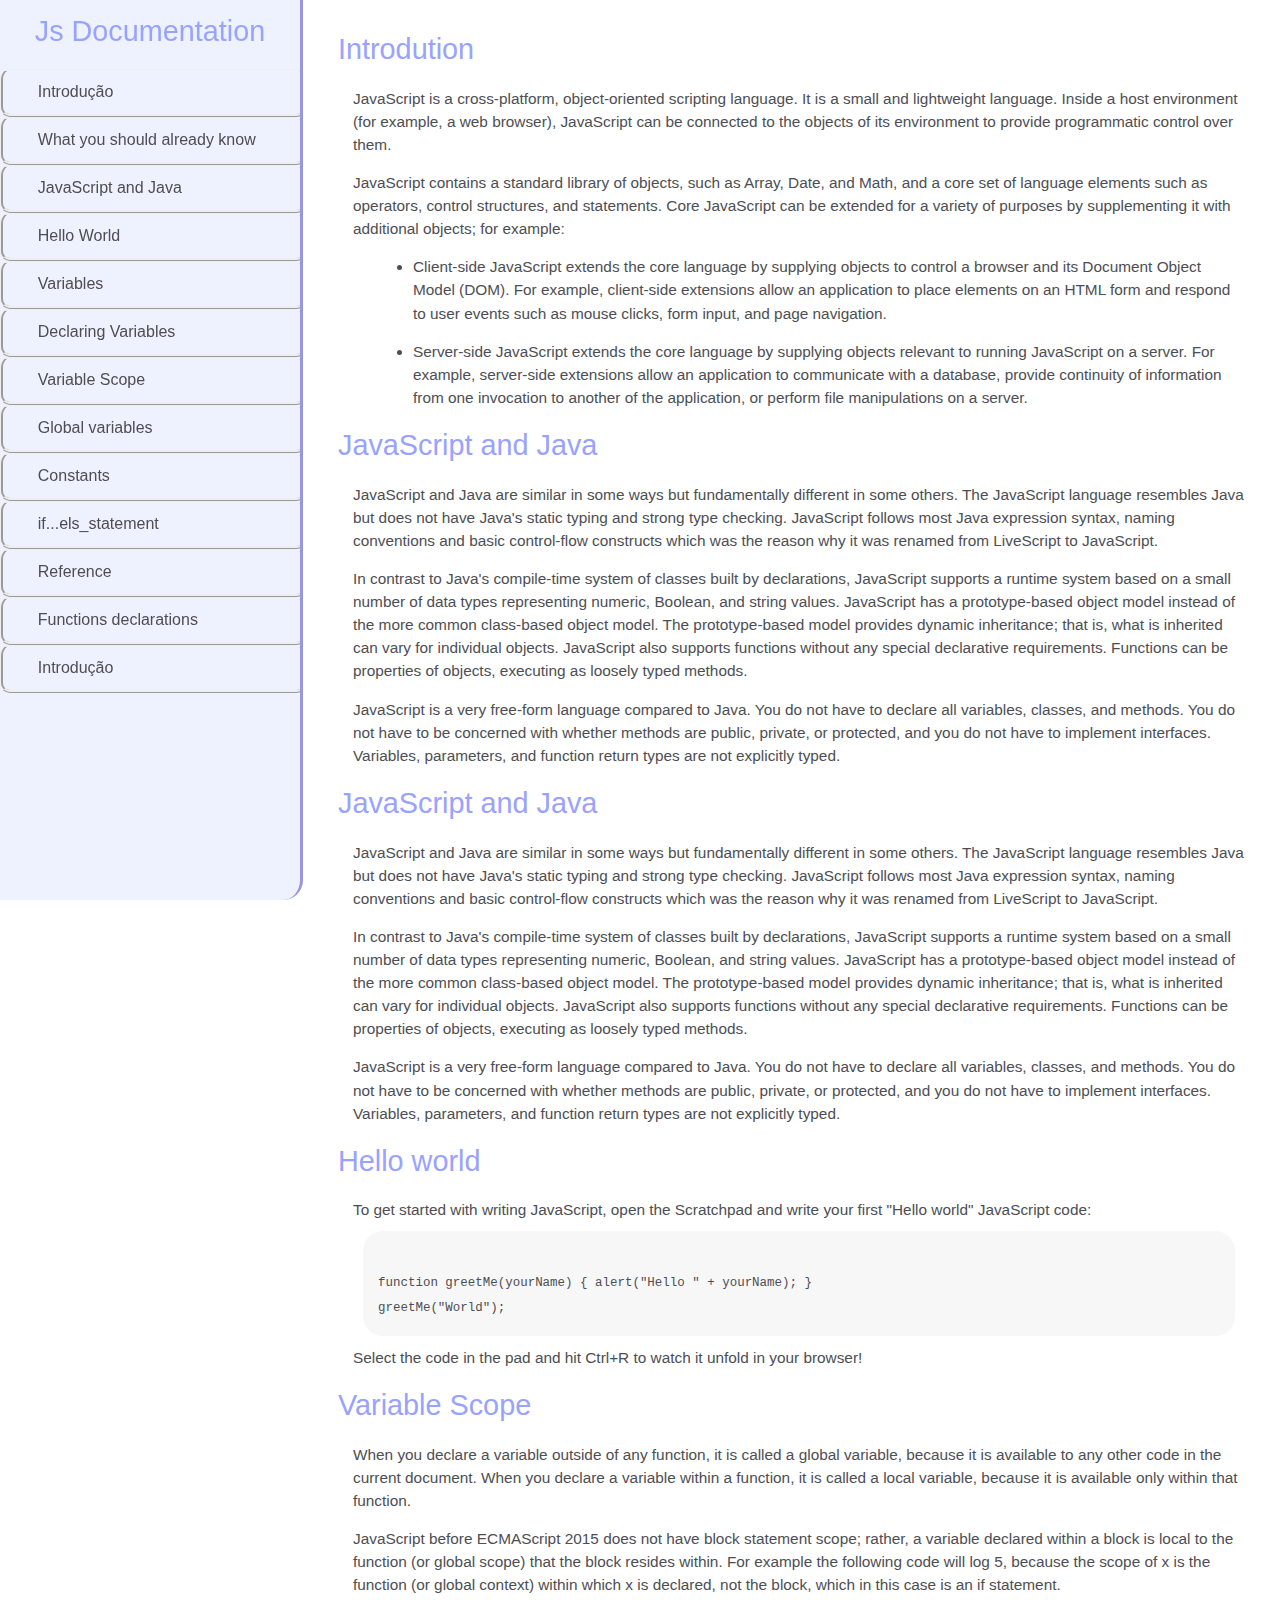
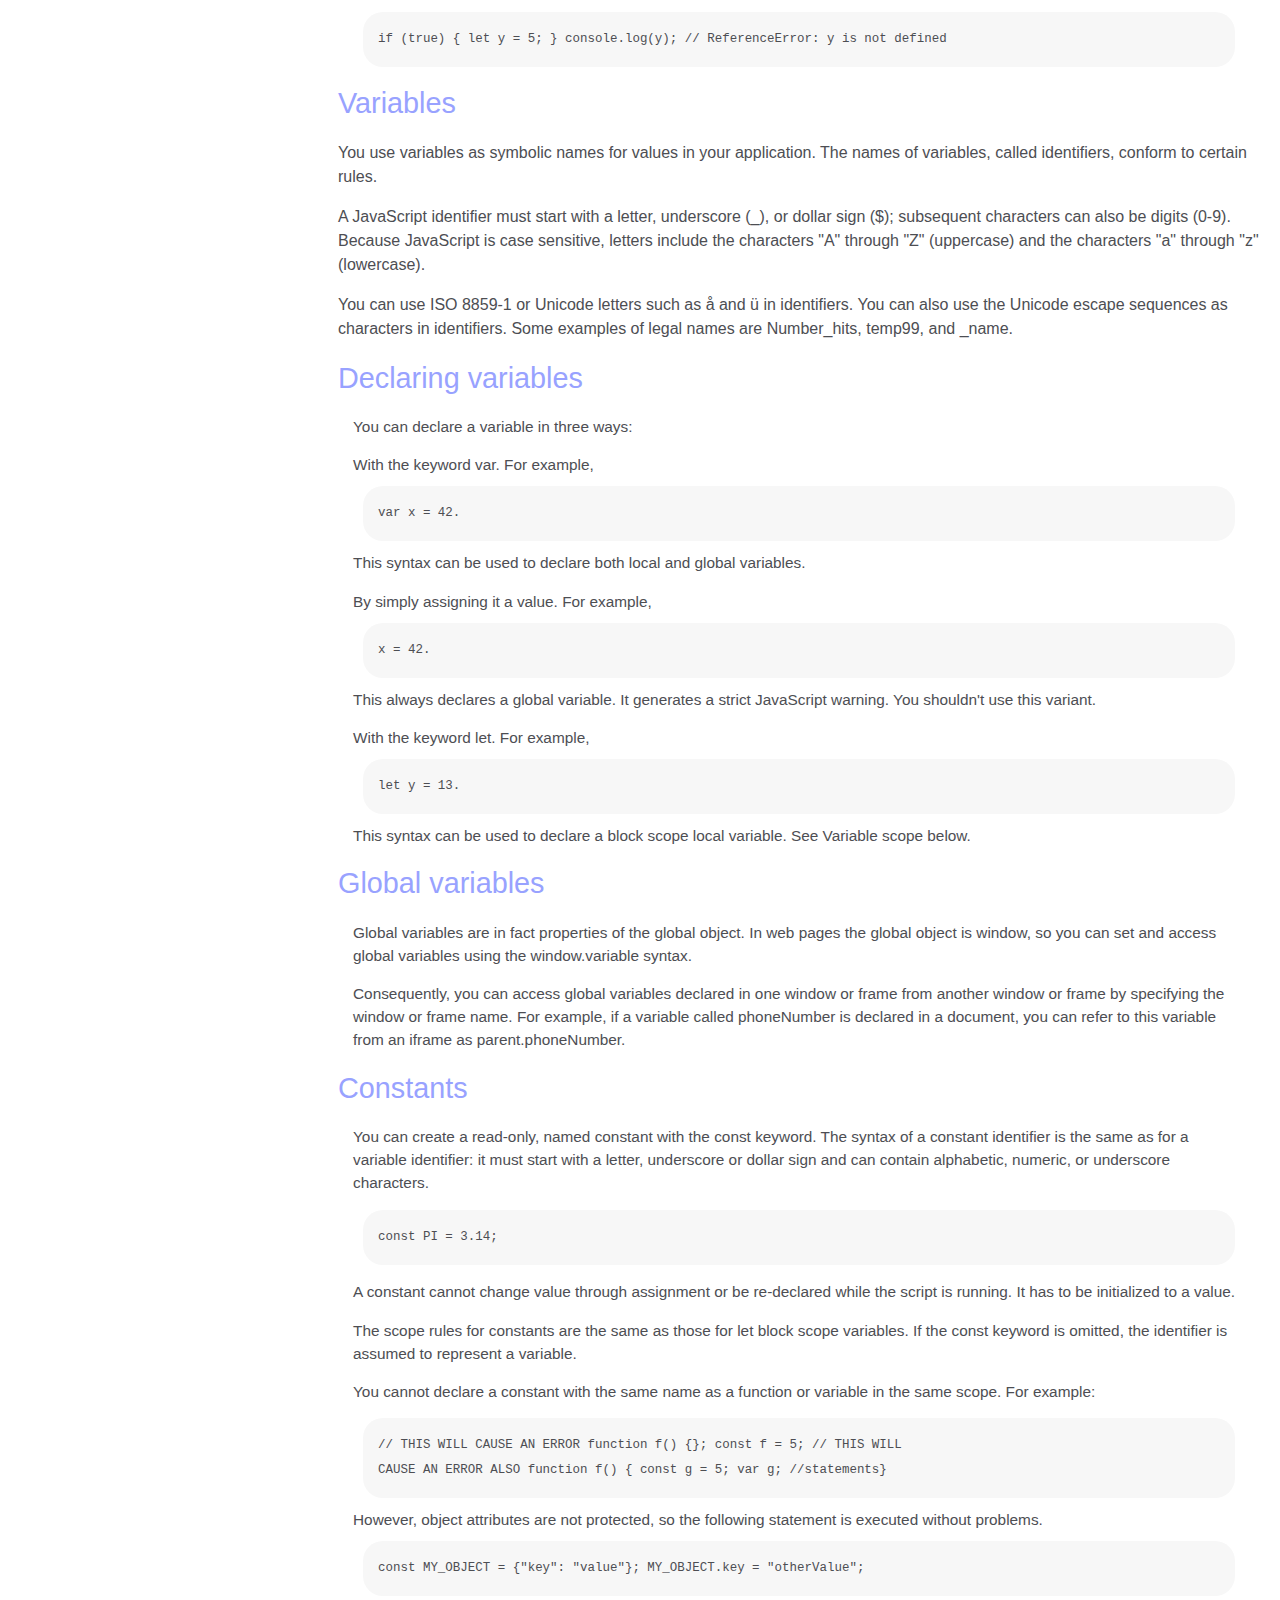
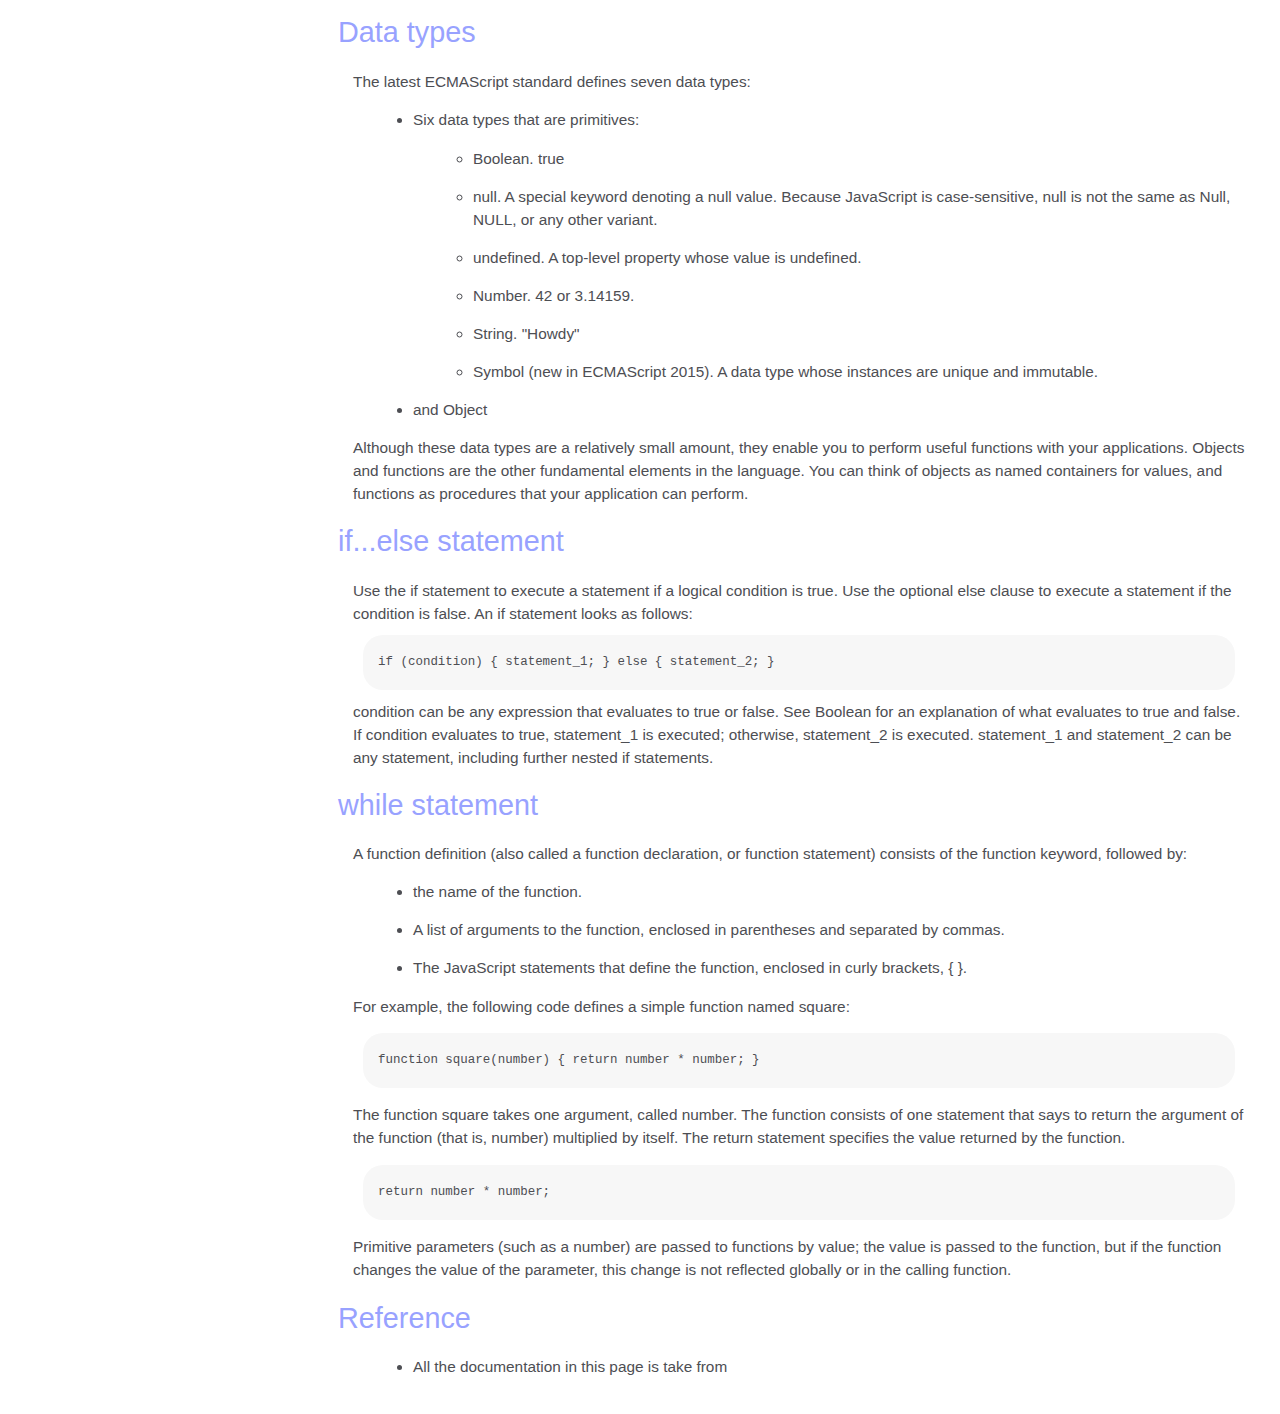
==== pagina-documentação/index.html @ bb17b407 "addDocumentation" ====
<!DOCTYPE html>
<html lang="en">
<head>
    <meta charset="UTF-8">
    <meta http-equiv="X-UA-Compatible" content="IE=edge">
    <meta name="viewport" content="width=device-width, initial-scale=1.0">
    <title>Document</title>
    <link rel="stylesheet" href="style.css">
    <link rel="stylesheet"
          href="https://use.fontawesome.com/releases/v5.8.1/css/all.css"
          integrity="sha384-50oBUHEmvpQ+1lW4y57PTFmhCaXp0ML5d60M1M7uH2+nqUivzIebhndOJK28anvf"
          crossorigin="anonymous"/>
          
</head>
<body>
    <nav id="navbar">
        <header>Js Documentation</header>
        <ul>
            <li>
                <a href="#Introdution"><i class="fab fa-node-js icon__li"></i>Introdução</a>
            </li>
            <li>
                <a href="#What_you_should_already_know"><i class="fab fa-node-js icon__li"></i>What you should already know</a>


            </li>
            <li>
                <a href="#JavaScript_and_Java"><i class="fab fa-node-js icon__li"></i>JavaScript and Java</a>


            </li>
            <li>
                <a href="#Hello_world"><i class="fab fa-node-js icon__li"></i>Hello World</a>


            </li>
            <li>
                <a href="#Variables"><i class="fab fa-node-js icon__li"></i>Variables</a>


            </li>
            <li>
                <a href="#Declaring_variables"><i class="fab fa-node-js icon__li"></i>Declaring Variables</a>


            </li>
            <li>
                <a href="#Variable_scope"><i class="fab fa-node-js icon__li"></i>Variable Scope</a>


            </li>
            <li>
                <a href="#Global_variables"><i class="fab fa-node-js icon__li"></i>Global variables</a>


            </li>
            <li>
                <a href="#Data_types"><i class="fab fa-node-js icon__li"></i>Constants</a>


            </li>
            <li>
                <a href="#if...else_statement"><i class="fab fa-node-js icon__li"></i>if...els_statement</a>


            </li>
            <li>
                <a href="#While_statement"><i class="fab fa-node-js icon__li"></i>Reference</a>


            </li>
            <li>
                <a href="#Functions_declarations"><i class="fab fa-node-js icon__li"></i>Functions declarations</a>


            </li>
            <li>
                <a href="#Reference"><i class="fab fa-node-js icon__li"></i>Introdução</a>


            </li>
        </ul>
    </nav>
    <main id="main-doc">
        <section class="main-section" id="Introdution">
            <header>Introdution</header>
            <article>
                <p>
                    JavaScript is a cross-platform, object-oriented scripting language. It
                    is a small and lightweight language. Inside a host environment (for
                    example, a web browser), JavaScript can be connected to the objects of
                    its environment to provide programmatic control over them.
                </p>

                <p>
                    JavaScript contains a standard library of objects, such as Array, Date,
                    and Math, and a core set of language elements such as operators, control
                    structures, and statements. Core JavaScript can be extended for a
                    variety of purposes by supplementing it with additional objects; for
                    example:
                </p>

                <ul>
                    <li>
                        Client-side JavaScript extends the core language by supplying objects
                        to control a browser and its Document Object Model (DOM). For example,
                        client-side extensions allow an application to place elements on an
                        HTML form and respond to user events such as mouse clicks, form input, and page navigation.    
                    </li>

                    <li>
                        Server-side JavaScript extends the core language by supplying objects
                        relevant to running JavaScript on a server. For example, server-side
                        extensions allow an application to communicate with a database,
                        provide continuity of information from one invocation to another of
                        the application, or perform file manipulations on a server.
                    </li>
                </ul>
            </article>
        </section>

        <section class="main-section" id="#What_you_should_already_know">
            <header>JavaScript and Java</header>
            <article>
                <p>
                    JavaScript and Java are similar in some ways but fundamentally different
                    in some others. The JavaScript language resembles Java but does not have
                    Java's static typing and strong type checking. JavaScript follows most
                    Java expression syntax, naming conventions and basic control-flow
                    constructs which was the reason why it was renamed from LiveScript to
                    JavaScript.
                </p>

                <p>
                    In contrast to Java's compile-time system of classes built by
                    declarations, JavaScript supports a runtime system based on a small
                    number of data types representing numeric, Boolean, and string values.
                    JavaScript has a prototype-based object model instead of the more common
                    class-based object model. The prototype-based model provides dynamic
                    inheritance; that is, what is inherited can vary for individual objects.
                    JavaScript also supports functions without any special declarative
                    requirements. Functions can be properties of objects, executing as
                    loosely typed methods.
                </p>

                <p>
                    JavaScript is a very free-form language compared to Java. You do not
                     have to declare all variables, classes, and methods. You do not have to
                    be concerned with whether methods are public, private, or protected, and
                    you do not have to implement interfaces. Variables, parameters, and
                    function return types are not explicitly typed.
                </p>
            </article>
        </section>

        <section class="main-section" id="JavaScript_and_Java">
            <header>JavaScript and Java</header>
            <article>
                <p>
                    JavaScript and Java are similar in some ways but fundamentally different
                    in some others. The JavaScript language resembles Java but does not have
                    Java's static typing and strong type checking. JavaScript follows most
                    Java expression syntax, naming conventions and basic control-flow
                    constructs which was the reason why it was renamed from LiveScript to
                    JavaScript.
                </p>

                <p>
                    In contrast to Java's compile-time system of classes built by
                    declarations, JavaScript supports a runtime system based on a small
                    number of data types representing numeric, Boolean, and string values.
                    JavaScript has a prototype-based object model instead of the more common
                    class-based object model. The prototype-based model provides dynamic
                    inheritance; that is, what is inherited can vary for individual objects.
                    JavaScript also supports functions without any special declarative
                    requirements. Functions can be properties of objects, executing as
                    loosely typed methods.
                </p>

                <p>
                    JavaScript is a very free-form language compared to Java. You do not
                     have to declare all variables, classes, and methods. You do not have to
                    be concerned with whether methods are public, private, or protected, and
                    you do not have to implement interfaces. Variables, parameters, and
                    function return types are not explicitly typed.
                </p>
            </article>
        </section>
        <section class="main-section" id="Hello_world">
            <header>Hello world</header>
            <article>
                To get started with writing JavaScript, open the Scratchpad and write your
                first "Hello world" JavaScript code:
                <code>
                    function greetMe(yourName) { alert("Hello " + yourName); }
                    greetMe("World");
                </code>
                Select the code in the pad and hit Ctrl+R to watch it unfold in your
                browser!
            </article>
        </section>
        <section class="main-section" id="#Variable_scope">
            <header>Variable Scope</header>
            <article>
                <p>
                    When you declare a variable outside of any function, it is called a
                    global variable, because it is available to any other code in the
                    current document. When you declare a variable within a function, it is
                    called a local variable, because it is available only within that
                    function.
                </p>

                <p>
                    JavaScript before ECMAScript 2015 does not have block statement scope;
                    rather, a variable declared within a block is local to the function (or
                    global scope) that the block resides within. For example the following
                    code will log 5, because the scope of x is the function (or global
                    context) within which x is declared, not the block, which in this case
                    is an if statement.
                </p>

                <code>if (true) { let y = 5; } console.log(y); // ReferenceError: y is not defined</code>
            </article>
        </section>
        <section class="main-section" id="Variables">
            <header>Variables</header>
            <p>
                You use variables as symbolic names for values in your application. The
                names of variables, called identifiers, conform to certain rules.
            </p>

            <p>
                A JavaScript identifier must start with a letter, underscore (_), or
                dollar sign ($); subsequent characters can also be digits (0-9). Because
                JavaScript is case sensitive, letters include the characters "A" through
                "Z" (uppercase) and the characters "a" through "z" (lowercase).
            </p>

            <p>
                You can use ISO 8859-1 or Unicode letters such as å and ü in identifiers.
                You can also use the Unicode escape sequences as characters in
                identifiers. Some examples of legal names are Number_hits, temp99, and
                _name.
            </p>
        </section>
        <section class="main-section" id="Declaring_variables">
            <header>Declaring variables</header>
            <article>
                You can declare a variable in three ways:
                <p>
                    With the keyword var. For example, <code>var x = 42.</code> This syntax
                    can be used to declare both local and global variables.
                </p>

                <p>
                    By simply assigning it a value. For example, <code>x = 42.</code> This
                    always declares a global variable. It generates a strict JavaScript
                    warning. You shouldn't use this variant.
                </p>

                <p>
                    With the keyword let. For example,<code> let y = 13.</code> This syntax
                    can be used to declare a block scope local variable. See Variable scope
                    below.
                </p>
            </article>
        </section>
        <section class="main-section" id="Global_variables">
            <header>Global variables</header>
            <article>
                <p>
                    Global variables are in fact properties of the global object. In web
                    pages the global object is window, so you can set and access global
                    variables using the window.variable syntax.
                </p>

                <p>
                    Consequently, you can access global variables declared in one window or
                    frame from another window or frame by specifying the window or frame
                    name. For example, if a variable called phoneNumber is declared in a
                    document, you can refer to this variable from an iframe as
                    parent.phoneNumber.
                </p>
            </article>
        </section>
        <section class="main-section" id="Constants">
            <header>Constants</header>
            <article>
                <p>
                    You can create a read-only, named constant with the const keyword. The
                    syntax of a constant identifier is the same as for a variable
                    identifier: it must start with a letter, underscore or dollar sign and
                    can contain alphabetic, numeric, or underscore characters.
                </p>

                <code>const PI = 3.14;</code>

                <p>
                    A constant cannot change value through assignment or be re-declared
                    while the script is running. It has to be initialized to a value.
                </p>

                <p>
                    The scope rules for constants are the same as those for let block scope
                    variables. If the const keyword is omitted, the identifier is assumed to
                    represent a variable.
                </p>

                <p>
                    You cannot declare a constant with the same name as a function or
                    variable in the same scope. For example:
                </p>

                <code>// THIS WILL CAUSE AN ERROR function f() {}; const f = 5; // THIS WILL
                    CAUSE AN ERROR ALSO function f() { const g = 5; var g; //statements}
                </code>

                However, object attributes are not protected, so the following statement
                is executed without problems.

                <code>const MY_OBJECT = {"key": "value"}; MY_OBJECT.key = "otherValue";</code>
            </article>
        </section>

        <section class="main-section" id="Data-types">
            <header>Data types</header>
            <article>
                <p>
                    The latest ECMAScript standard defines seven data types:
                </p>
                <ul>
                    <li>
                        <p>Six data types that are primitives:</p>
                        <ul>
                            <li>Boolean. true</li>

                            <li>
                                null. A special keyword denoting a null value. Because JavaScript
                                is case-sensitive, null is not the same as Null, NULL, or any
                                other variant.
                            </li> 

                            <li>
                                undefined. A top-level property whose value is undefined.
                            </li>
                            
                            <li>
                                Number. 42 or 3.14159.
                            </li>

                            <li>
                                String. "Howdy"
                            </li>

                            <li>
                                Symbol (new in ECMAScript 2015). A data type whose instances are
                                unique and immutable.
                            </li>
                        </ul>
                    </li>
                    <li>and Object</li>
                </ul>
                    Although these data types are a relatively small amount, they enable you
                    to perform useful functions with your applications. Objects and functions
                    are the other fundamental elements in the language. You can think of
                    objects as named containers for values, and functions as procedures that
                    your application can perform.
            </article>
        </section>
        <section class="main-section else_statement" id="if...else_statement">
            <header>if...else statement</header>
            <article>
                Use the if statement to execute a statement if a logical condition is
                true. Use the optional else clause to execute a statement if the condition
                is false. An if statement looks as follows:

                <code>if (condition) { statement_1; } else { statement_2; }</code>
                condition can be any expression that evaluates to true or false. See
                Boolean for an explanation of what evaluates to true and false. If
                condition evaluates to true, statement_1 is executed; otherwise,
                statement_2 is executed. statement_1 and statement_2 can be any statement,
                including further nested if statements.
            </article>
        </section>
        <section class="main-section" id="while_statement">
            <header>while statement</header>
            <article>
                A function definition (also called a function declaration, or function
                statement) consists of the function keyword, followed by:

                <ul>
                    <li>
                        the name of the function.
                    </li>

                    <li>
                        A list of arguments to the function, enclosed in parentheses and
                        separated by commas.
                    </li>

                    <li>
                        The JavaScript statements that define the function, enclosed in curly
                        brackets, { }.
                    </li>
                </ul>

                <p>
                    For example, the following code defines a simple function named square:
                </p>
                <code>function square(number) { return number * number; }</code>

                <p>
                    The function square takes one argument, called number. The function
                    consists of one statement that says to return the argument of the
                    function (that is, number) multiplied by itself. The return statement
                    specifies the value returned by the function.   
                </p>
                <code>return number * number;</code>
                
                <p>
                    Primitive parameters (such as a number) are passed to functions by
                    value; the value is passed to the function, but if the function changes
                    the value of the parameter, this change is not reflected globally or in
                    the calling function.
                </p>
            </article>
        </section>
        <section class="main-section" id="Reference">
            <header>Reference</header>
            <article>
                <ul>
                    <li>
                        All the documentation in this page is take from
                        <a href="https://developer.mozilla.org/en-US/docs/Web/JavaScript/Guide"
                        target="_blank"></a>
                    </li>
                </ul>
            </article>
        </section>
    </main>
</body>
</html>
---- pagina-documentação/style.css ----
@import url('https://fonts.googleapis.com/css?family=Poppins:200i,400&display=swap');

html,
body {
  min-width: 290px;
  color: #4d4e53;
  background-color: #ffffff;
  font-family: 'Open Sans', Arial, sans-serif;
  line-height: 1.5;
}

#navbar {
  border-radius: 0 0 20px;
  background-color: rgb(238, 242, 255);  
  position: fixed;
  min-width: 290px;
  top: 0px;
  left: 0px;
  width: 300px;
  height: 100%;
  border-right: solid;
  border-color: rgba(26, 10, 172, 0.4);
}

header {
  color: rgb(152, 162, 255);
  margin: 10px;
  text-align: center;
  font-size: 1.8em;
  font-weight: thin;
}

#main-doc header {
  text-align: justify;
  margin: 0px;
  transition: 1s;
}

#navbar ul {
  height: 100%;
  padding: 0;
  overflow-y: auto;
  overflow-x: hidden;
}

.icon__li{
    margin-right: 2%;
    
}
#navbar li{
  color: #4d4e53;
  border-top: 1px solid;
  list-style: none;
  position: relative;
  width: 100%;
  border-radius: 10px;
  border-style: ridge;
}

#navbar a {
  display: block;
  padding: 10px 30px;
  color: #4d4e53;
  text-decoration: none;
  cursor: pointer;
}

#main-doc {
  position: absolute;
  margin-left: 310px;
  padding: 20px;
  margin-bottom: 110px;
}

section article {
  color: #4d4e53;
  margin: 15px;
  font-size: 0.96em;
}

section li {
  margin: 15px 0px 0px 20px;
}

code {
  display: block;
  text-align: left;
  white-space: pre-line;
  position: relative;
  word-break: normal;
  word-wrap: normal;
  line-height: 2;
  background-color: #f7f7f7;
  padding: 15px;
  margin: 10px;
  border-radius: 20px;
}

@media only screen and (max-width: 815px) {
  /* For mobile phones: */
  #navbar ul {
    border: 1px solid;
    height: 207px;
  }

  #navbar {
    background-color: white;
    position: absolute;
    top: 0;
    padding: 0;
    margin: 0;
    width: 100%;
    max-height: 275px;
    border: none;
    z-index: 1;
    border-bottom: 2px solid;
  }

  #main-doc {
    position: relative;
    margin-left: 0px;
    margin-top: 270px;
  }
}

@media only screen and (max-width: 400px) {
  #main-doc {
    margin-left: -10px;
  }

  code {
    margin-left: -20px;
    width: 100%;
    padding: 15px;
    padding-left: 10px;
    padding-right: 45px;
    min-width: 233px;
  }
}
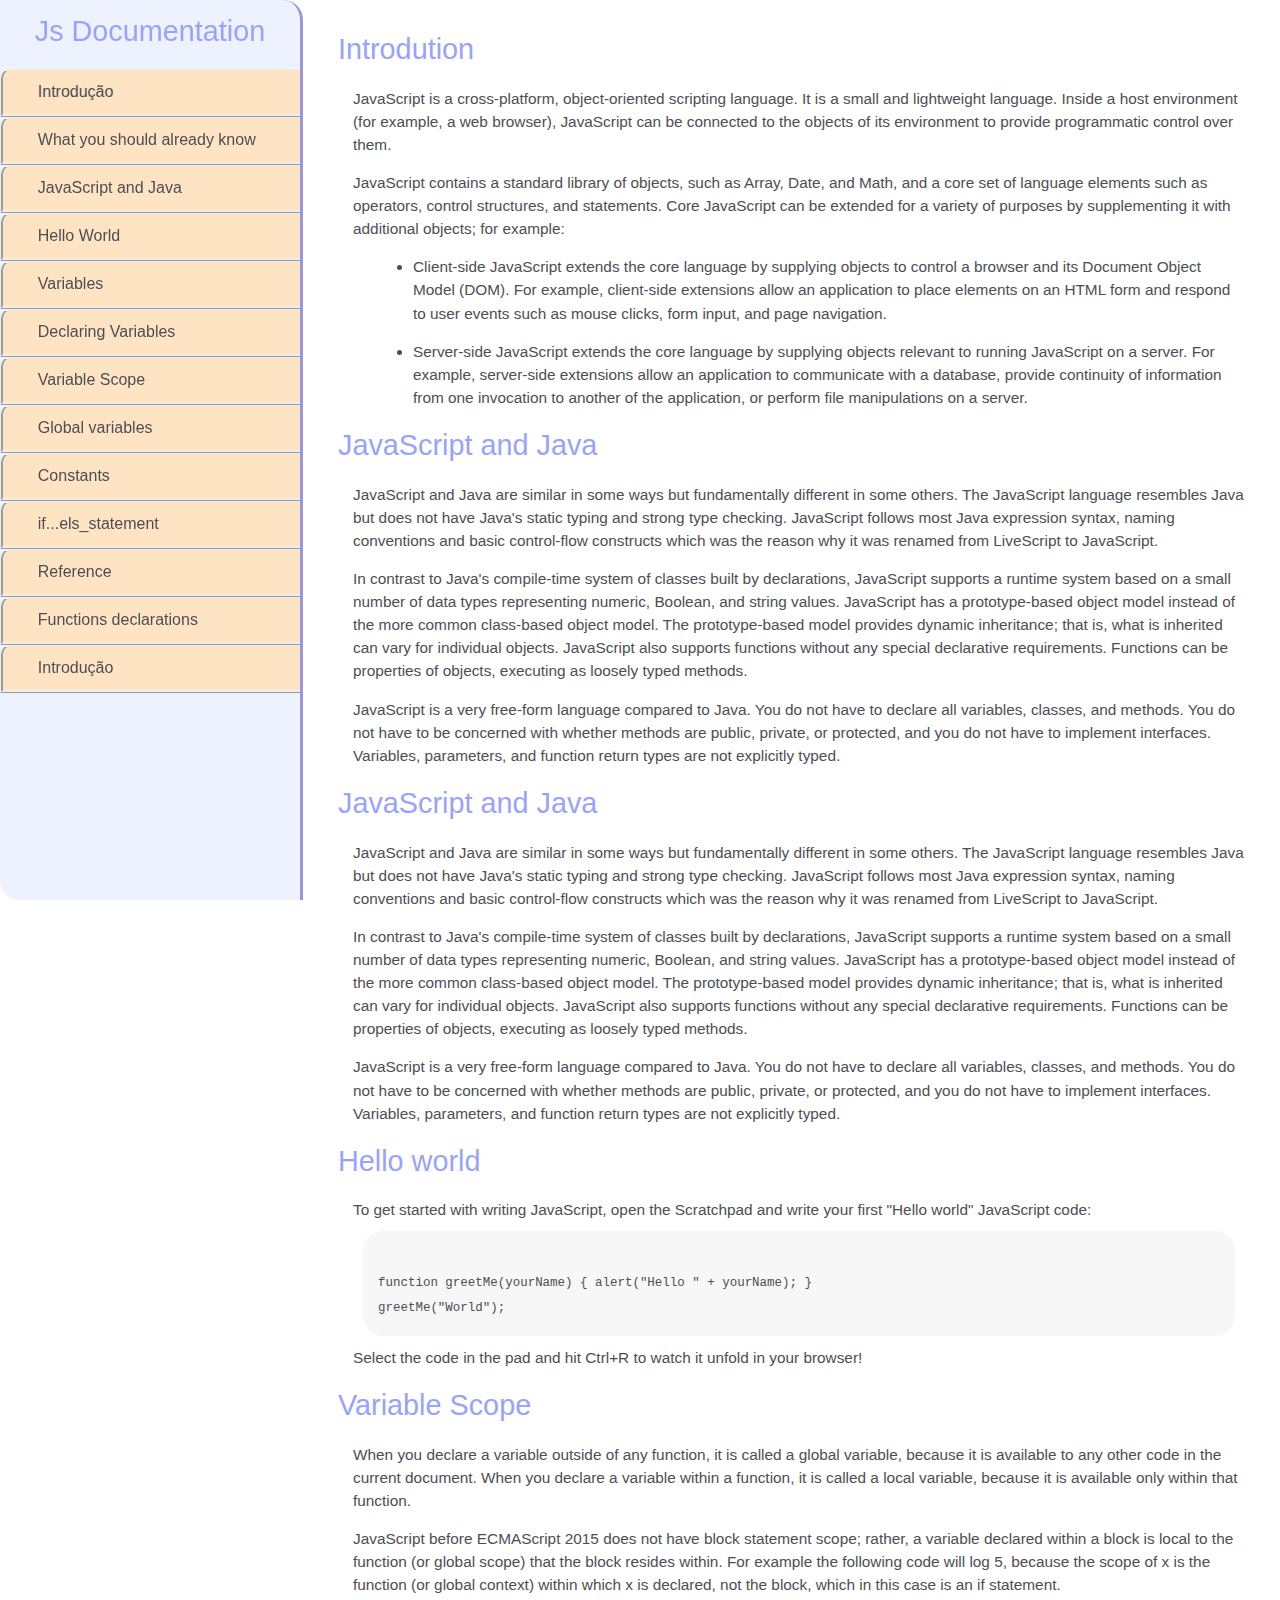
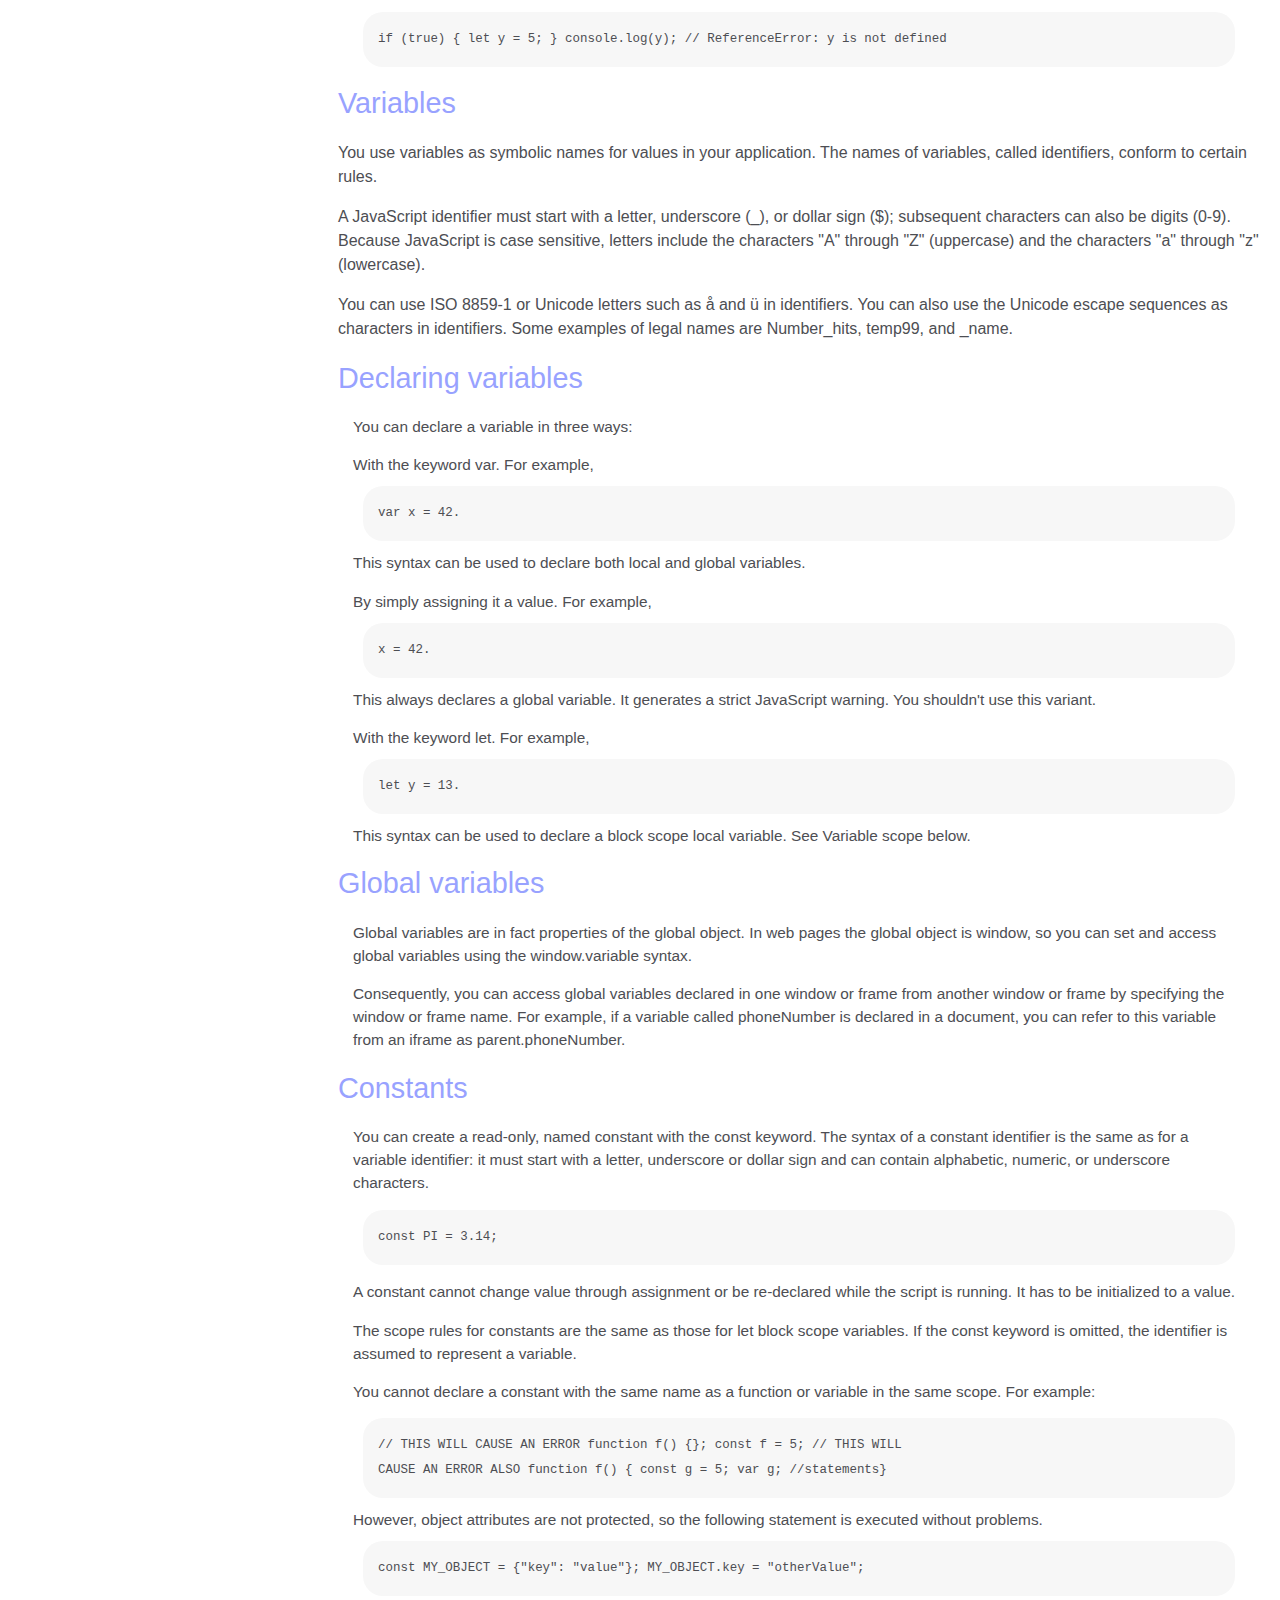
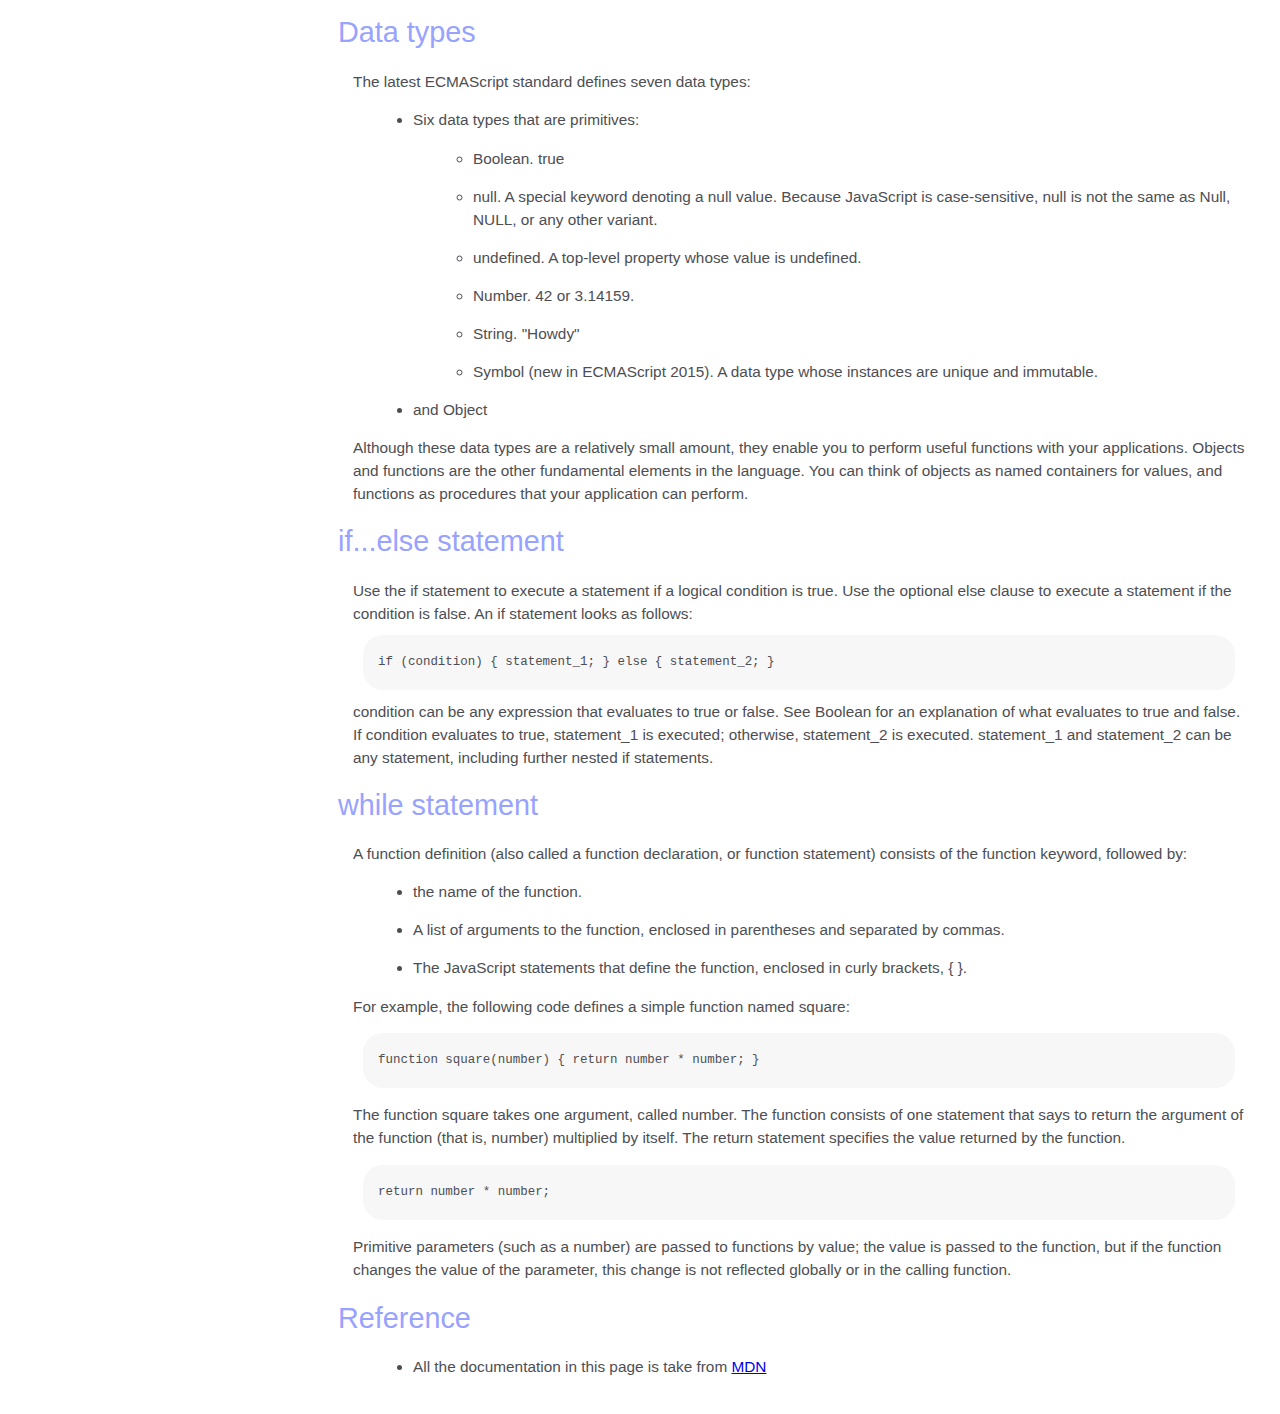
==== commit ceed7cba: "fixIndex" ====
--- a/pagina-documentação/index.html
+++ b/pagina-documentação/index.html
@@ -432,7 +432,7 @@
                     <li>
                         All the documentation in this page is take from
                         <a href="https://developer.mozilla.org/en-US/docs/Web/JavaScript/Guide"
-                        target="_blank"></a>
+                        target="_blank">MDN</a>
                     </li>
                 </ul>
             </article>
--- a/pagina-documentação/style.css
+++ b/pagina-documentação/style.css
@@ -10,7 +10,7 @@
 }
 
 #navbar {
-  border-radius: 0 0 20px;
+  border-radius:  0 20px;
   background-color: rgb(238, 242, 255);  
   position: fixed;
   min-width: 290px;
@@ -36,7 +36,7 @@
   transition: 1s;
 }
 
-#navbar ul {
+#navbar ul {    
   height: 100%;
   padding: 0;
   overflow-y: auto;
@@ -48,12 +48,13 @@
     
 }
 #navbar li{
-  color: #4d4e53;
-  border-top: 1px solid;
+    background-color: bisque;
+    color: #4d4e53;
+    border-top: 1px solid;
   list-style: none;
   position: relative;
   width: 100%;
-  border-radius: 10px;
+  border-radius:  10px 0 0;
   border-style: ridge;
 }
 
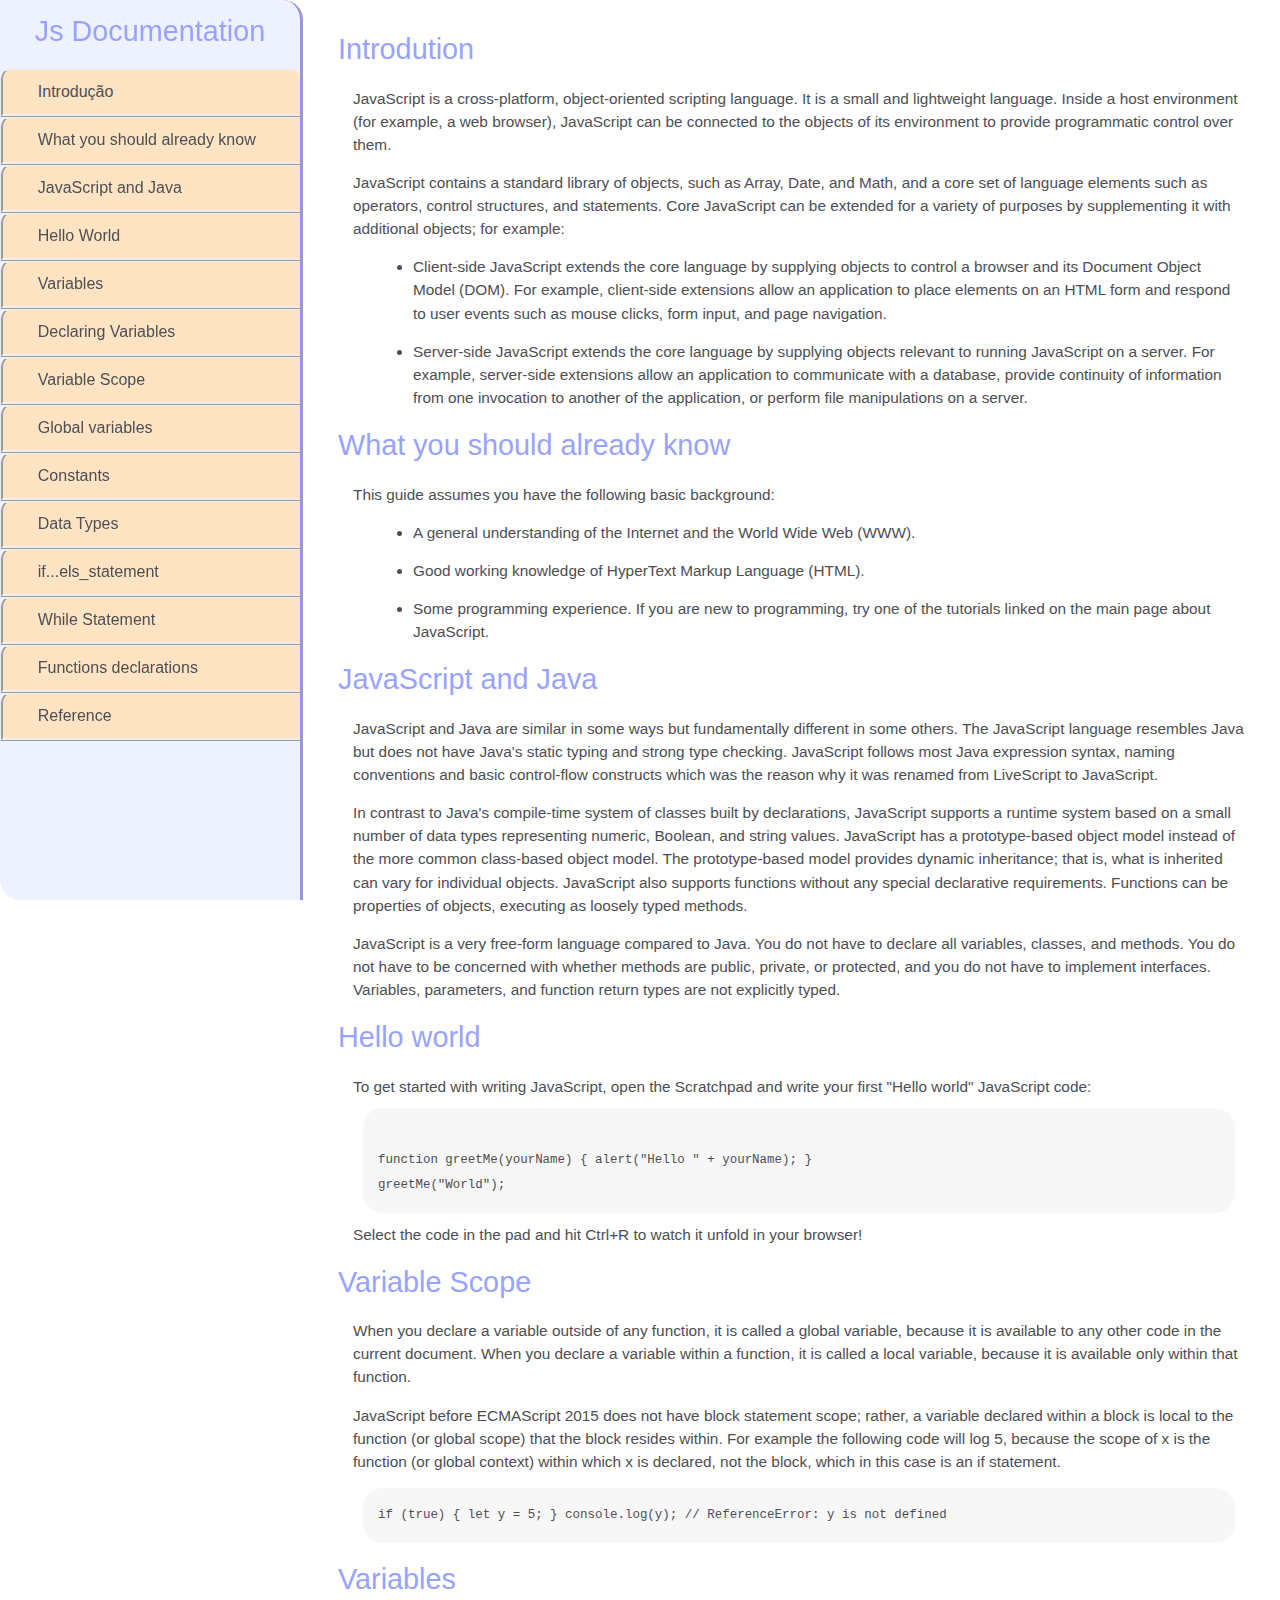
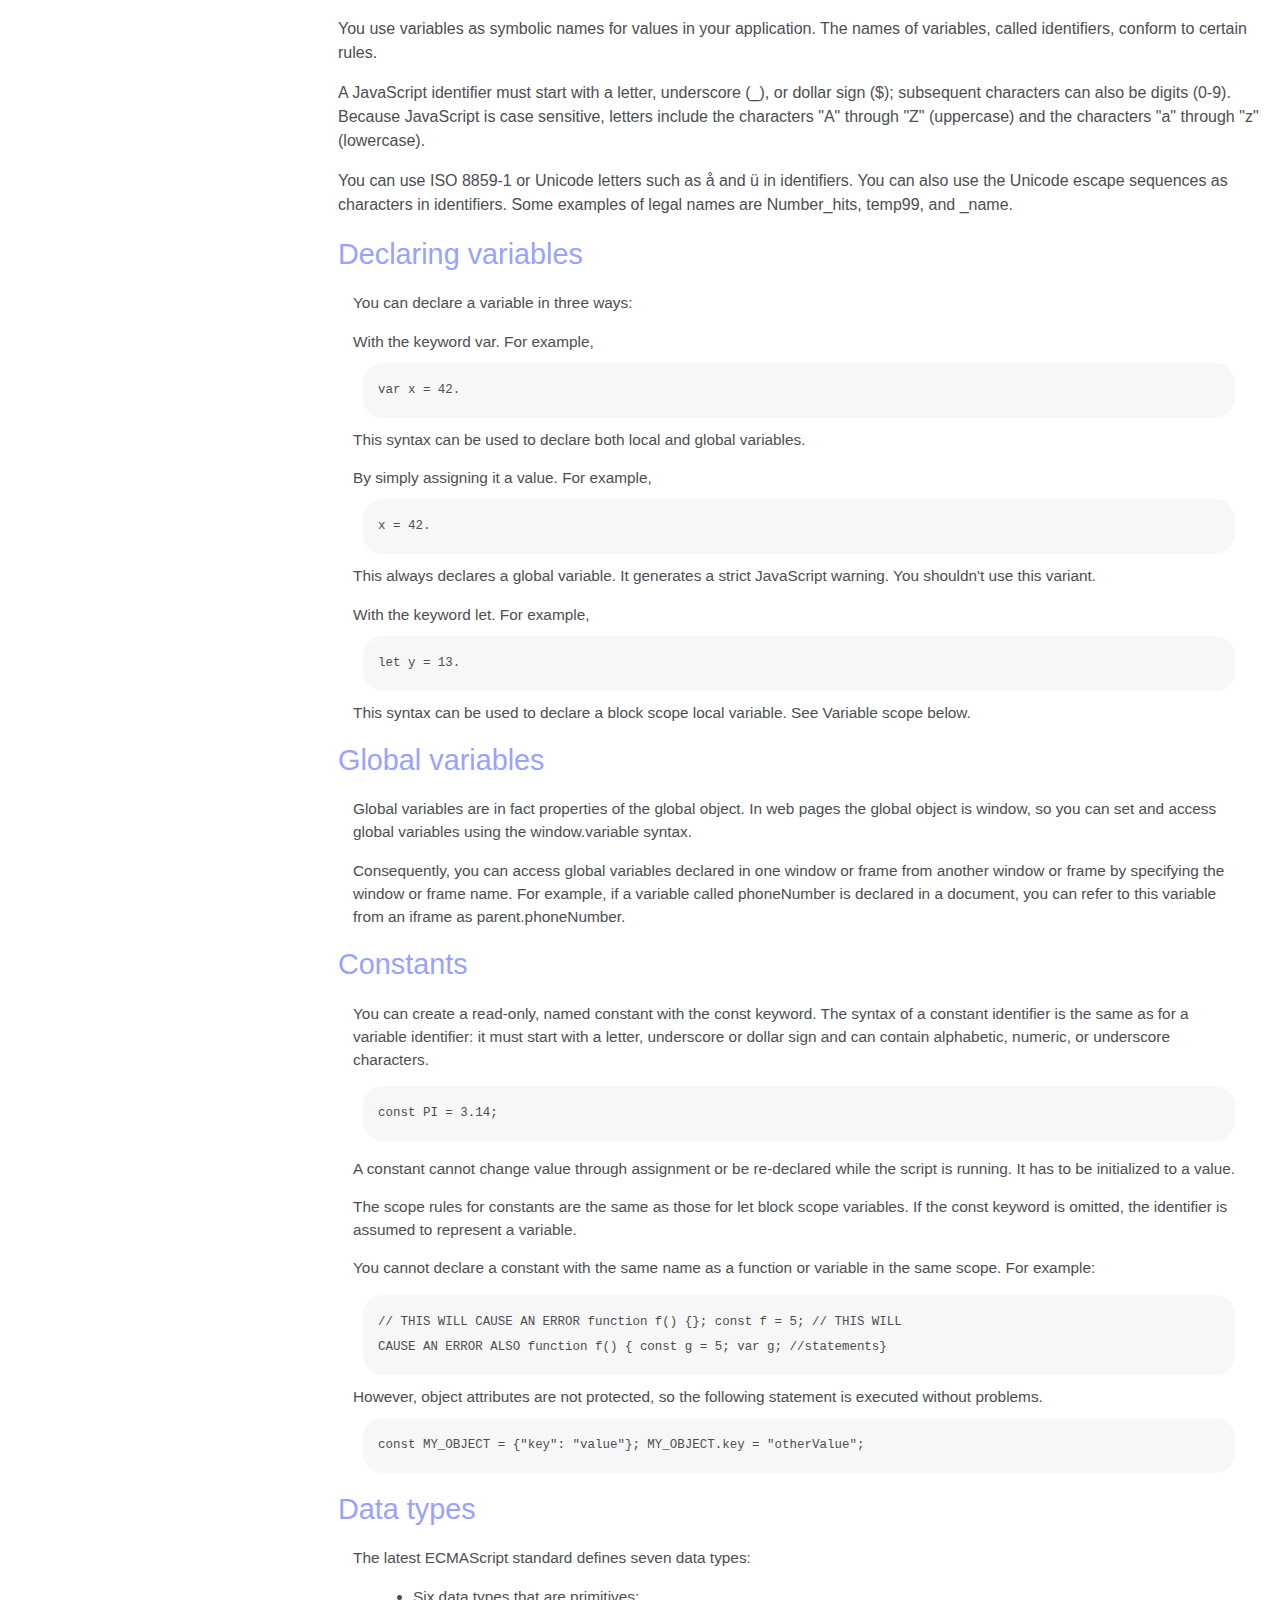
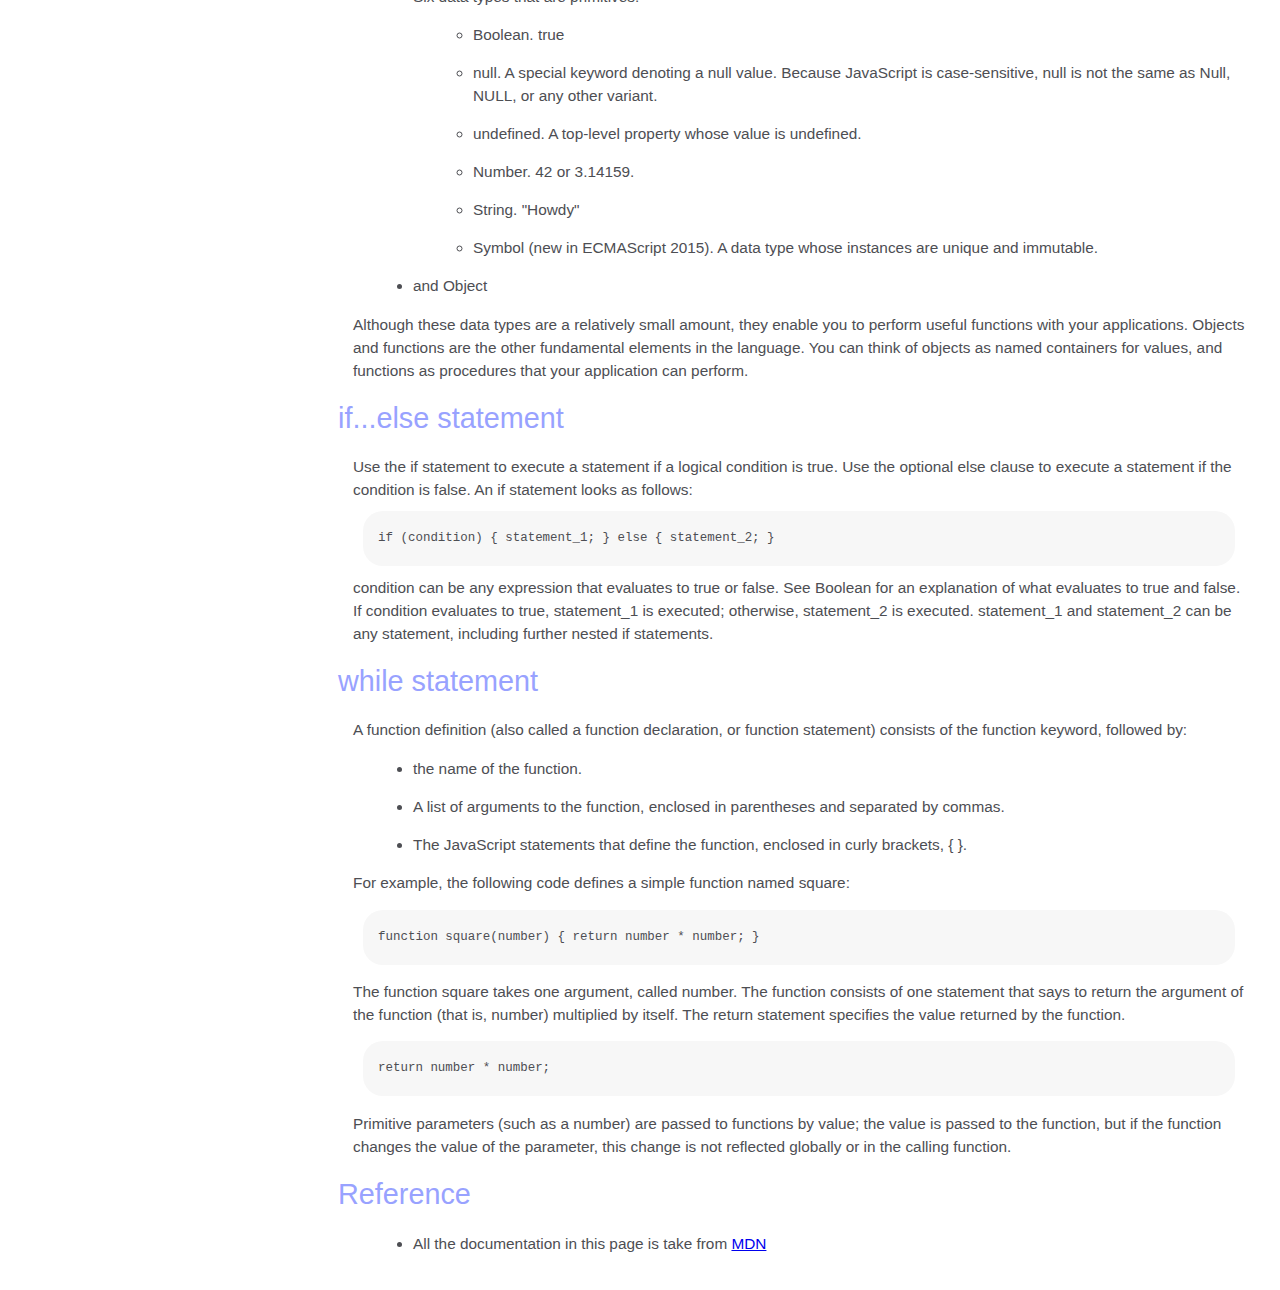
==== commit 776a9a78: "fixUl" ====
--- a/pagina-documentação/index.html
+++ b/pagina-documentação/index.html
@@ -55,7 +55,12 @@
 
             </li>
             <li>
-                <a href="#Data_types"><i class="fab fa-node-js icon__li"></i>Constants</a>
+                <a href="#Constants"><i class="fab fa-node-js icon__li"></i>Constants</a>
+
+
+            </li>
+            <li>
+                <a href="#Data_types"><i class="fab fa-node-js icon__li"></i>Data Types</a>
 
 
             </li>
@@ -65,7 +70,7 @@
 
             </li>
             <li>
-                <a href="#While_statement"><i class="fab fa-node-js icon__li"></i>Reference</a>
+                <a href="#While_statement"><i class="fab fa-node-js icon__li"></i>While Statement</a>
 
 
             </li>
@@ -75,7 +80,7 @@
 
             </li>
             <li>
-                <a href="#Reference"><i class="fab fa-node-js icon__li"></i>Introdução</a>
+                <a href="#Reference"><i class="fab fa-node-js icon__li"></i>Reference</a>
 
 
             </li>
@@ -120,6 +125,24 @@
         </section>
 
         <section class="main-section" id="#What_you_should_already_know">
+            <header>What you should already know</header>
+            <article>
+                <p>This guide assumes you have the following basic background:</p>
+
+                <ul>
+                  <li>A general understanding of the Internet and the World Wide Web (WWW).</li>
+
+                  <li>Good working knowledge of HyperText Markup Language (HTML).</li>
+                  
+                  <li>
+                    Some programming experience. If you are new to programming, try one of
+                    the tutorials linked on the main page about JavaScript.
+                  </li>
+                </ul>
+            </article>
+        </section>
+
+        <section class="main-section" id="JavaScript_and_Java">
             <header>JavaScript and Java</header>
             <article>
                 <p>
@@ -130,7 +153,7 @@
                     constructs which was the reason why it was renamed from LiveScript to
                     JavaScript.
                 </p>
-
+                        
                 <p>
                     In contrast to Java's compile-time system of classes built by
                     declarations, JavaScript supports a runtime system based on a small
@@ -142,44 +165,10 @@
                     requirements. Functions can be properties of objects, executing as
                     loosely typed methods.
                 </p>
-
+                
                 <p>
                     JavaScript is a very free-form language compared to Java. You do not
-                     have to declare all variables, classes, and methods. You do not have to
-                    be concerned with whether methods are public, private, or protected, and
-                    you do not have to implement interfaces. Variables, parameters, and
-                    function return types are not explicitly typed.
-                </p>
-            </article>
-        </section>
-
-        <section class="main-section" id="JavaScript_and_Java">
-            <header>JavaScript and Java</header>
-            <article>
-                <p>
-                    JavaScript and Java are similar in some ways but fundamentally different
-                    in some others. The JavaScript language resembles Java but does not have
-                    Java's static typing and strong type checking. JavaScript follows most
-                    Java expression syntax, naming conventions and basic control-flow
-                    constructs which was the reason why it was renamed from LiveScript to
-                    JavaScript.
-                </p>
-
-                <p>
-                    In contrast to Java's compile-time system of classes built by
-                    declarations, JavaScript supports a runtime system based on a small
-                    number of data types representing numeric, Boolean, and string values.
-                    JavaScript has a prototype-based object model instead of the more common
-                    class-based object model. The prototype-based model provides dynamic
-                    inheritance; that is, what is inherited can vary for individual objects.
-                    JavaScript also supports functions without any special declarative
-                    requirements. Functions can be properties of objects, executing as
-                    loosely typed methods.
-                </p>
-
-                <p>
-                    JavaScript is a very free-form language compared to Java. You do not
-                     have to declare all variables, classes, and methods. You do not have to
+                    have to declare all variables, classes, and methods. You do not have to
                     be concerned with whether methods are public, private, or protected, and
                     you do not have to implement interfaces. Variables, parameters, and
                     function return types are not explicitly typed.
--- a/pagina-documentação/style.css
+++ b/pagina-documentação/style.css
@@ -37,7 +37,8 @@
 }
 
 #navbar ul {    
-  height: 100%;
+  border-radius: 10px;
+  height: 83%;
   padding: 0;
   overflow-y: auto;
   overflow-x: hidden;
